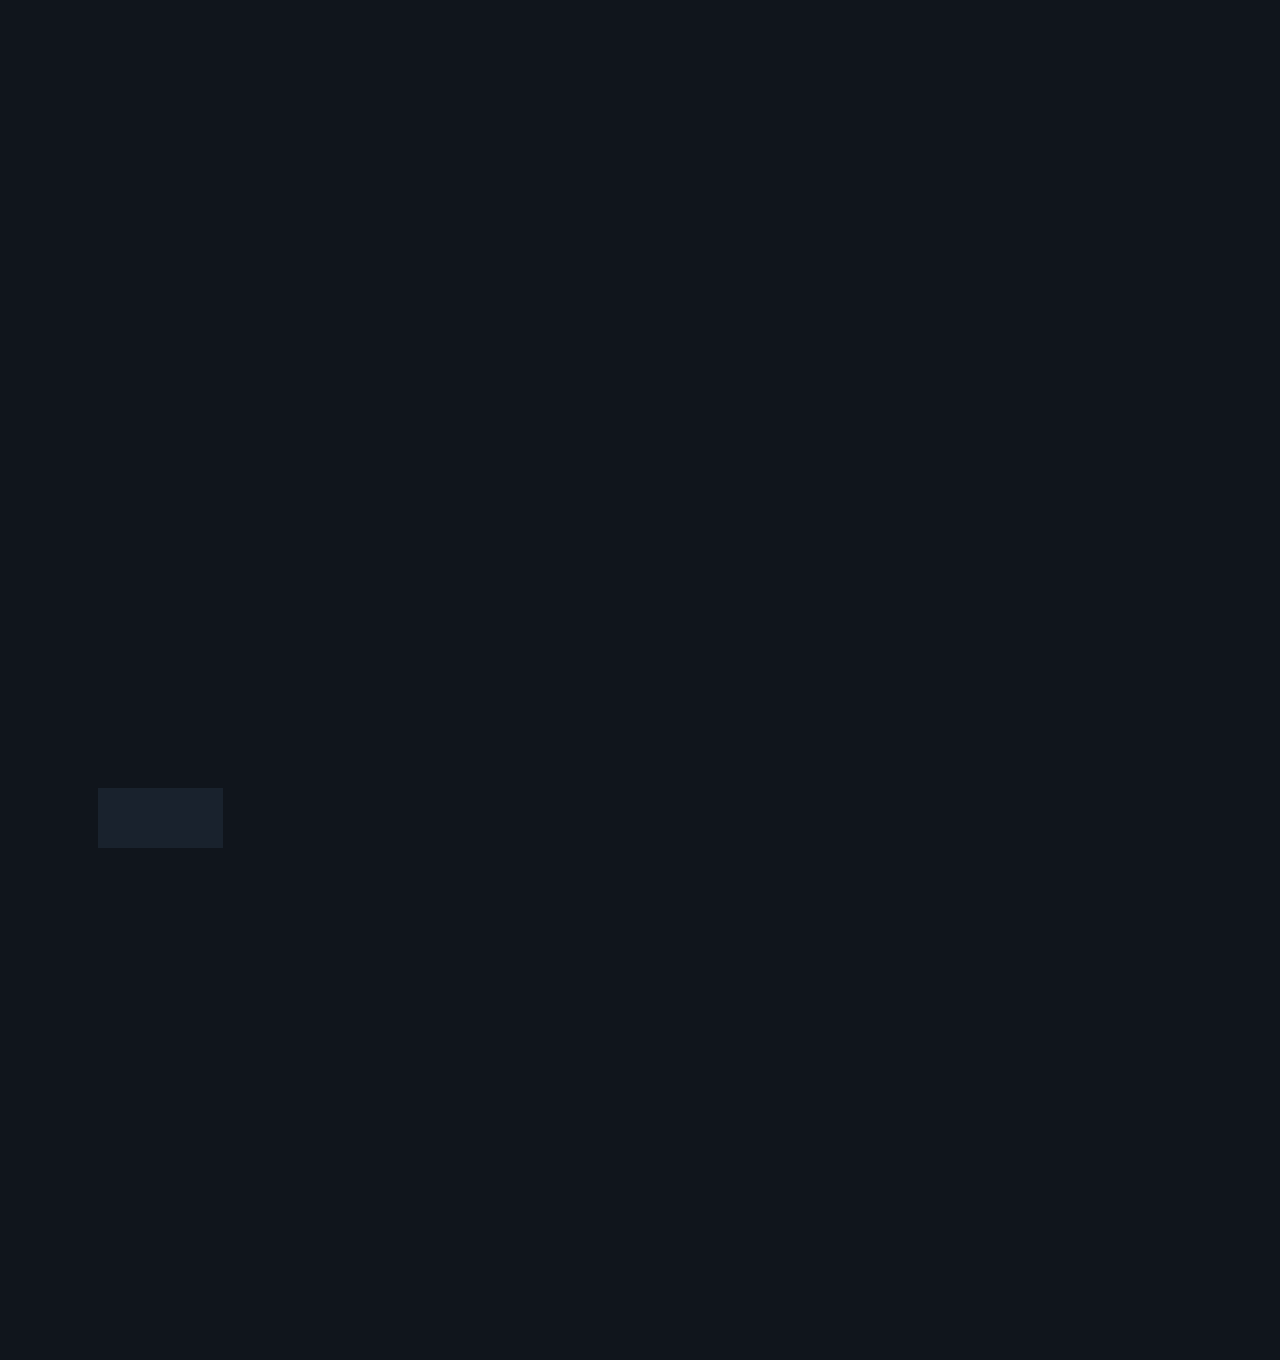
==== index.html @ 5c48b82a "Initial commit" ====
﻿<html>
<head>
<link rel="stylesheet" href="style.css" type="text/css" />
<script type="text/javascript" src="jquery-3.3.1.min.js"></script>
<script type="text/javascript" src="script.js"></script>
</head>
<body>
<div id="my-input2"></div>
<div id="my-input3" ></div>
<div id="my-input4" ></div>
<input id="my-input" type="text" class="my-input">
<div id="player"></div>
</body>
</html>
---- style.css ----
* {
  font-family: "Arial Black", bold, sans-serif;

}

body {
  background-color: #10151c;
}

 #my-input2 {
    width: 300px;
    height: 30px;
    color: #2a4870;
    text-align: center;
    font-size: 50px;
    position: absolute;
}

#my-input {
  width: 125;
  height: 60px;
margin-top: 25%;
background-color: #19222d;
outline: none;
color: #2a4870;
border: none;
text-align: center;
  font-size: 40px;
  margin-left:90;
position:absolute;
}

#my-input3 {

  width: 300px;
  height: 7%;
  margin-top: 10%;
  text-align: center;
  color: #243142;
  position: absolute;
  font-size: 20px;
}
#my-input4 {

  width: 300px;
  height: 5%;
  margin-top: 15%;
  text-align: center;
  color: #1e2938;
  position: absolute;
}
#player {
margin-top: 37%;
margin-left: 500;
}
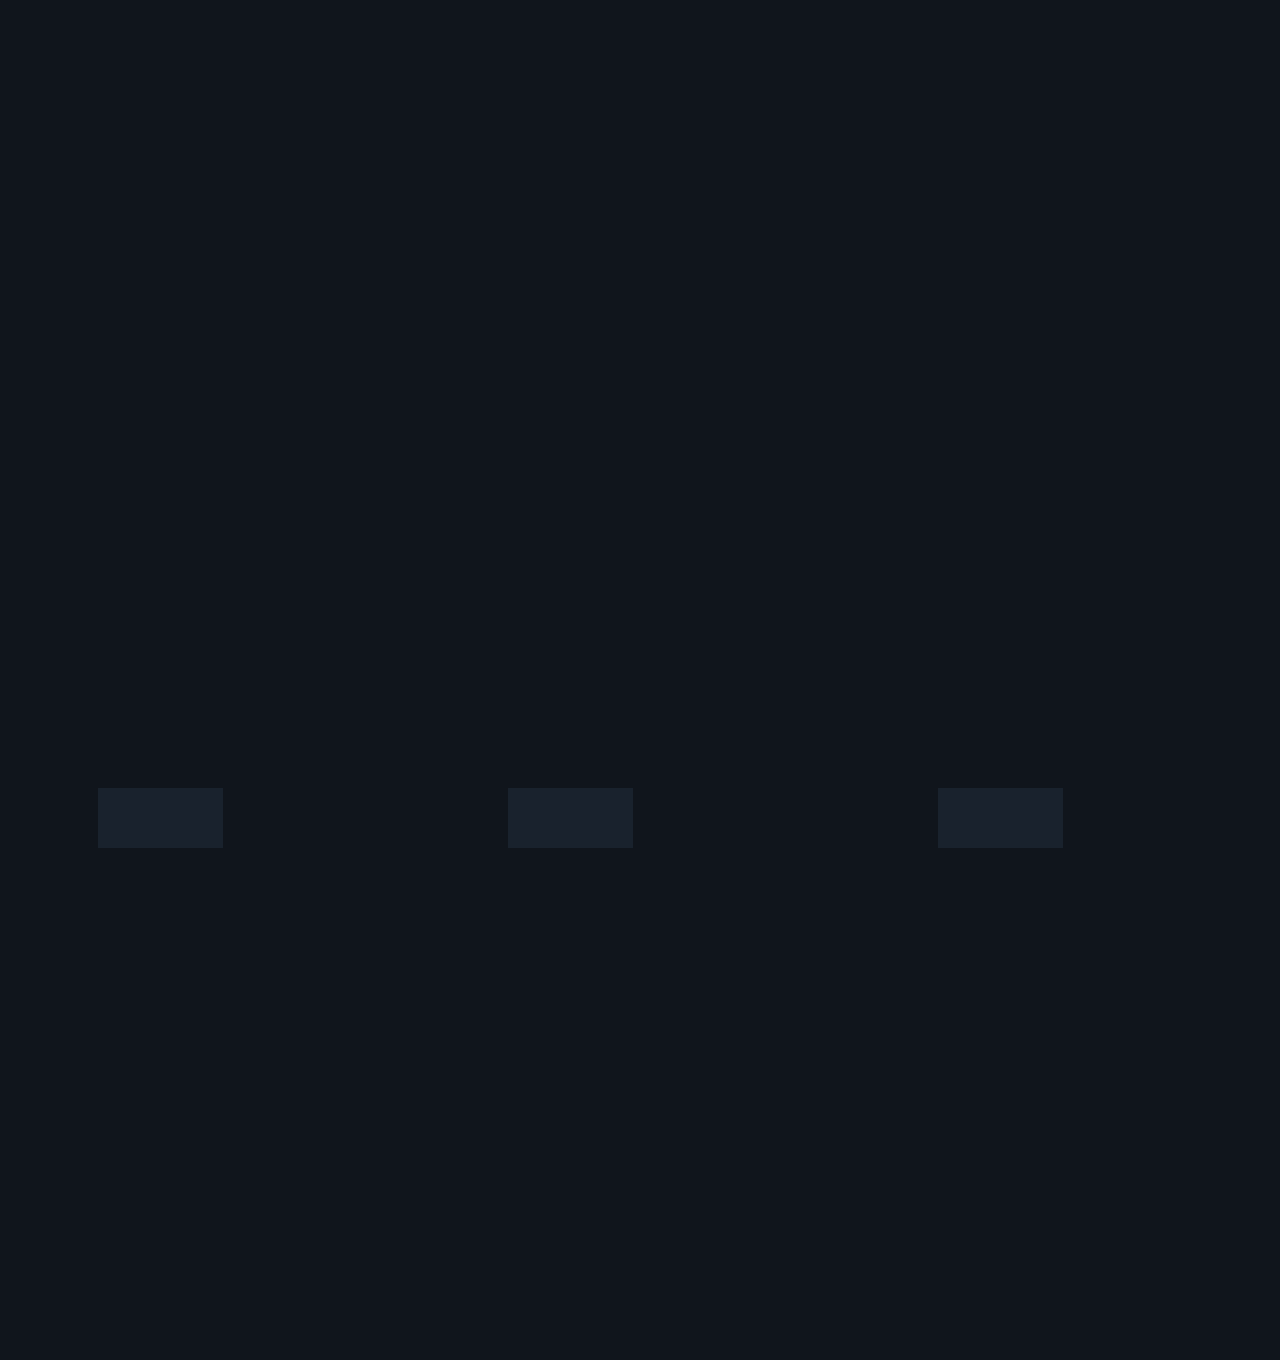
==== commit 21115799: "Initial commit" ====
--- a/index.html
+++ b/index.html
@@ -9,6 +9,19 @@
 <div id="my-input3" ></div>
 <div id="my-input4" ></div>
 <input id="my-input" type="text" class="my-input">
+<input id="my-input10" type="text" class="my-input">
+<input id="my-input20" type="text" class="my-input">
+<input id="my-input30" type="text" class="my-input">
+<div id="my-input5"></div>
+<div id="my-input6" ></div>
+<div id="my-input7" ></div>
+<div id="my-input8"></div>
+<div id="my-input9" ></div>
+<div id="my-input11" ></div>
+<div id="my-input12"></div>
+<div id="my-input13" ></div>
+<div id="my-input14" ></div>
+
 <div id="player"></div>
 </body>
 </html>
--- a/style.css
+++ b/style.css
@@ -16,22 +16,7 @@
     position: absolute;
 }
 
-#my-input {
-  width: 125;
-  height: 60px;
-margin-top: 25%;
-background-color: #19222d;
-outline: none;
-color: #2a4870;
-border: none;
-text-align: center;
-  font-size: 40px;
-  margin-left:90;
-position:absolute;
-}
-
 #my-input3 {
-
   width: 300px;
   height: 7%;
   margin-top: 10%;
@@ -51,5 +36,150 @@
 }
 #player {
 margin-top: 37%;
-margin-left: 500;
+margin-left: 455;
+}
+
+#my-input5 {
+  margin-left: 26.5%;
+   width: 300px;
+   height: 30px;
+   color: #2a4870;
+   text-align: center;
+   font-size: 50px;
+   position: absolute;
+
+}
+#my-input6 {
+  width: 300px;
+  height: 7%;
+  margin-top: 10%;
+  text-align: center;
+  color: #243142;
+  position: absolute;
+  font-size: 20px;
+  margin-left: 26.5%;
+}
+#my-input7 {
+  margin-left: 26.5%;
+  width: 300px;
+  height: 5%;
+  margin-top: 15%;
+  text-align: center;
+  color: #1e2938;
+  position: absolute;
+}
+#my-input8 {
+
+  margin-left: 53%;
+   width: 300px;
+   height: 30px;
+   color: #2a4870;
+   text-align: center;
+   font-size: 50px;
+   position: absolute;
+}
+#my-input9 {
+  width: 300px;
+  height: 7%;
+  margin-top: 10%;
+  text-align: center;
+  color: #243142;
+  position: absolute;
+  font-size: 20px;
+  margin-left: 53%;
+}
+#my-input11 {
+  margin-left: 53%;
+  width: 300px;
+  height: 5%;
+  margin-top: 15%;
+  text-align: center;
+  color: #1e2938;
+  position: absolute;
+}
+#my-input12 {
+
+  margin-left: 79.5%;
+   width: 300px;
+   height: 30px;
+   color: #2a4870;
+   text-align: center;
+   font-size: 50px;
+   position: absolute;
+}
+#my-input13 {
+  width: 300px;
+  height: 7%;
+  margin-top: 10%;
+  text-align: center;
+  color: #243142;
+  position: absolute;
+  font-size: 20px;
+  margin-left: 79.5%;
+}
+#my-input14 {
+  margin-left: 79.5%;
+  width: 300px;
+  height: 5%;
+  margin-top: 15%;
+  text-align: center;
+  color: #1e2938;
+  position: absolute;
+}
+/* my inputs*/
+
+#my-input {
+  width: 125;
+  height: 60px;
+margin-top: 25%;
+background-color: #19222d;
+outline: none;
+color: #2a4870;
+border: none;
+text-align: center;
+  font-size: 40px;
+  margin-left:90;
+position:absolute;
+}
+#my-input10 {
+  width: 125;
+  height: 60px;
+  
+margin-top: 25%;
+background-color: #19222d;
+outline: none;
+color: #2a4870;
+border: none;
+text-align: center;
+  font-size: 40px;
+  margin-left:500;
+position:absolute;
+}
+#my-input20 {
+  width: 125;
+  height: 60px;
+  
+margin-top: 25%;
+background-color: #19222d;
+outline: none;
+color: #2a4870;
+border: none;
+text-align: center;
+  font-size: 40px;
+  margin-left:930;
+position:absolute;
+}
+#my-input30 {
+  width: 125;
+  height: 60px;
+  
+margin-top: 25%;
+background-color: #19222d;
+outline: none;
+color: #2a4870;
+border: none;
+text-align: center;
+  font-size: 40px;
+  margin-left:1345;
+position:absolute;
 }
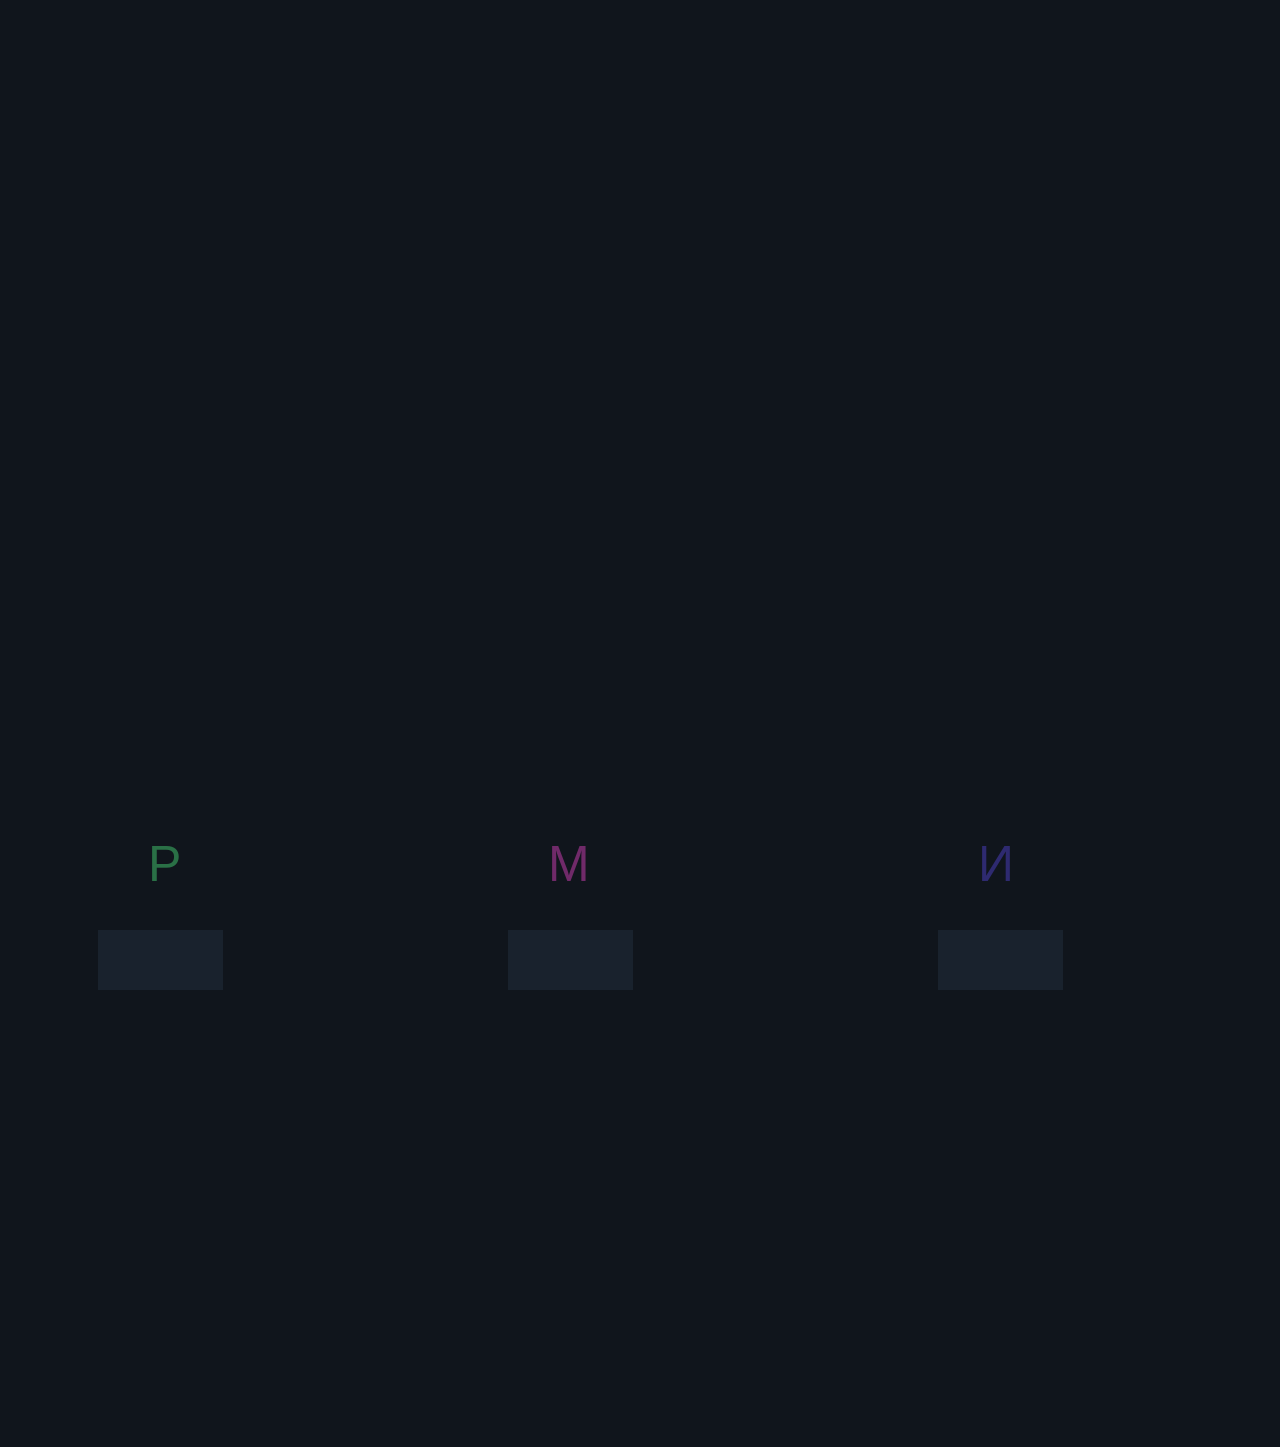
==== commit 565b45c7: "Initial commit" ====
--- a/index.html
+++ b/index.html
@@ -21,6 +21,10 @@
 <div id="my-input12"></div>
 <div id="my-input13" ></div>
 <div id="my-input14" ></div>
+<div id="rus">Р</div>
+<div id="mat">М</div>
+<div id="inf">И</div>
+<div id="phy">Ф</div>
 
 <div id="player"></div>
 </body>
--- a/style.css
+++ b/style.css
@@ -6,6 +6,35 @@
 body {
   background-color: #10151c;
 }
+
+#rus {
+  margin-left: 140;
+    position: absolute;
+    margin-top: 280;
+    font-size: 50px;
+    color:#2a7046;
+}
+ #mat {
+   margin-left: 540;
+     position: absolute;
+     margin-top: 280;
+     font-size: 50px;
+     color:#702a69;
+ }
+ #inf {
+   margin-left: 970;
+     position: absolute;
+     margin-top: 280;
+     font-size: 50px;
+     color:#2e2a70;
+ }
+ #phy {
+   margin-left: 1380;
+     position: absolute;
+     margin-top: 280;
+     font-size: 50px;
+     color:#2a705b;
+ }
 
  #my-input2 {
     width: 300px;
@@ -19,7 +48,7 @@
 #my-input3 {
   width: 300px;
   height: 7%;
-  margin-top: 10%;
+  margin-top: 150;
   text-align: center;
   color: #243142;
   position: absolute;
@@ -29,18 +58,18 @@
 
   width: 300px;
   height: 5%;
-  margin-top: 15%;
+  margin-top: 220;
   text-align: center;
   color: #1e2938;
   position: absolute;
 }
 #player {
-margin-top: 37%;
+margin-top: 555;
 margin-left: 455;
 }
 
 #my-input5 {
-  margin-left: 26.5%;
+  margin-left: 415;
    width: 300px;
    height: 30px;
    color: #2a4870;
@@ -52,25 +81,25 @@
 #my-input6 {
   width: 300px;
   height: 7%;
-  margin-top: 10%;
-  text-align: center;
-  color: #243142;
-  position: absolute;
-  font-size: 20px;
-  margin-left: 26.5%;
+  margin-top: 150;
+  text-align: center;
+  color: #243142;
+  position: absolute;
+  font-size: 20px;
+  margin-left: 415;
 }
 #my-input7 {
-  margin-left: 26.5%;
-  width: 300px;
-  height: 5%;
-  margin-top: 15%;
+  margin-left: 415;
+  width: 300px;
+  height: 5%;
+  margin-top: 220;
   text-align: center;
   color: #1e2938;
   position: absolute;
 }
 #my-input8 {
 
-  margin-left: 53%;
+  margin-left: 835;
    width: 300px;
    height: 30px;
    color: #2a4870;
@@ -81,25 +110,25 @@
 #my-input9 {
   width: 300px;
   height: 7%;
-  margin-top: 10%;
-  text-align: center;
-  color: #243142;
-  position: absolute;
-  font-size: 20px;
-  margin-left: 53%;
+  margin-top: 150;
+  text-align: center;
+  color: #243142;
+  position: absolute;
+  font-size: 20px;
+  margin-left: 835;
 }
 #my-input11 {
-  margin-left: 53%;
-  width: 300px;
-  height: 5%;
-  margin-top: 15%;
+  margin-left: 835;
+  width: 300px;
+  height: 5%;
+  margin-top: 220;
   text-align: center;
   color: #1e2938;
   position: absolute;
 }
 #my-input12 {
 
-  margin-left: 79.5%;
+  margin-left: 1250;
    width: 300px;
    height: 30px;
    color: #2a4870;
@@ -110,18 +139,18 @@
 #my-input13 {
   width: 300px;
   height: 7%;
-  margin-top: 10%;
-  text-align: center;
-  color: #243142;
-  position: absolute;
-  font-size: 20px;
-  margin-left: 79.5%;
+  margin-top: 150;
+  text-align: center;
+  color: #243142;
+  position: absolute;
+  font-size: 20px;
+  margin-left: 1250;
 }
 #my-input14 {
-  margin-left: 79.5%;
-  width: 300px;
-  height: 5%;
-  margin-top: 15%;
+  margin-left: 1250;
+  width: 300px;
+  height: 5%;
+  margin-top: 220;
   text-align: center;
   color: #1e2938;
   position: absolute;
@@ -131,7 +160,7 @@
 #my-input {
   width: 125;
   height: 60px;
-margin-top: 25%;
+margin-top: 375;
 background-color: #19222d;
 outline: none;
 color: #2a4870;
@@ -145,7 +174,7 @@
   width: 125;
   height: 60px;
   
-margin-top: 25%;
+margin-top: 375;
 background-color: #19222d;
 outline: none;
 color: #2a4870;
@@ -159,7 +188,7 @@
   width: 125;
   height: 60px;
   
-margin-top: 25%;
+margin-top: 375;
 background-color: #19222d;
 outline: none;
 color: #2a4870;
@@ -173,7 +202,7 @@
   width: 125;
   height: 60px;
   
-margin-top: 25%;
+margin-top: 375;
 background-color: #19222d;
 outline: none;
 color: #2a4870;
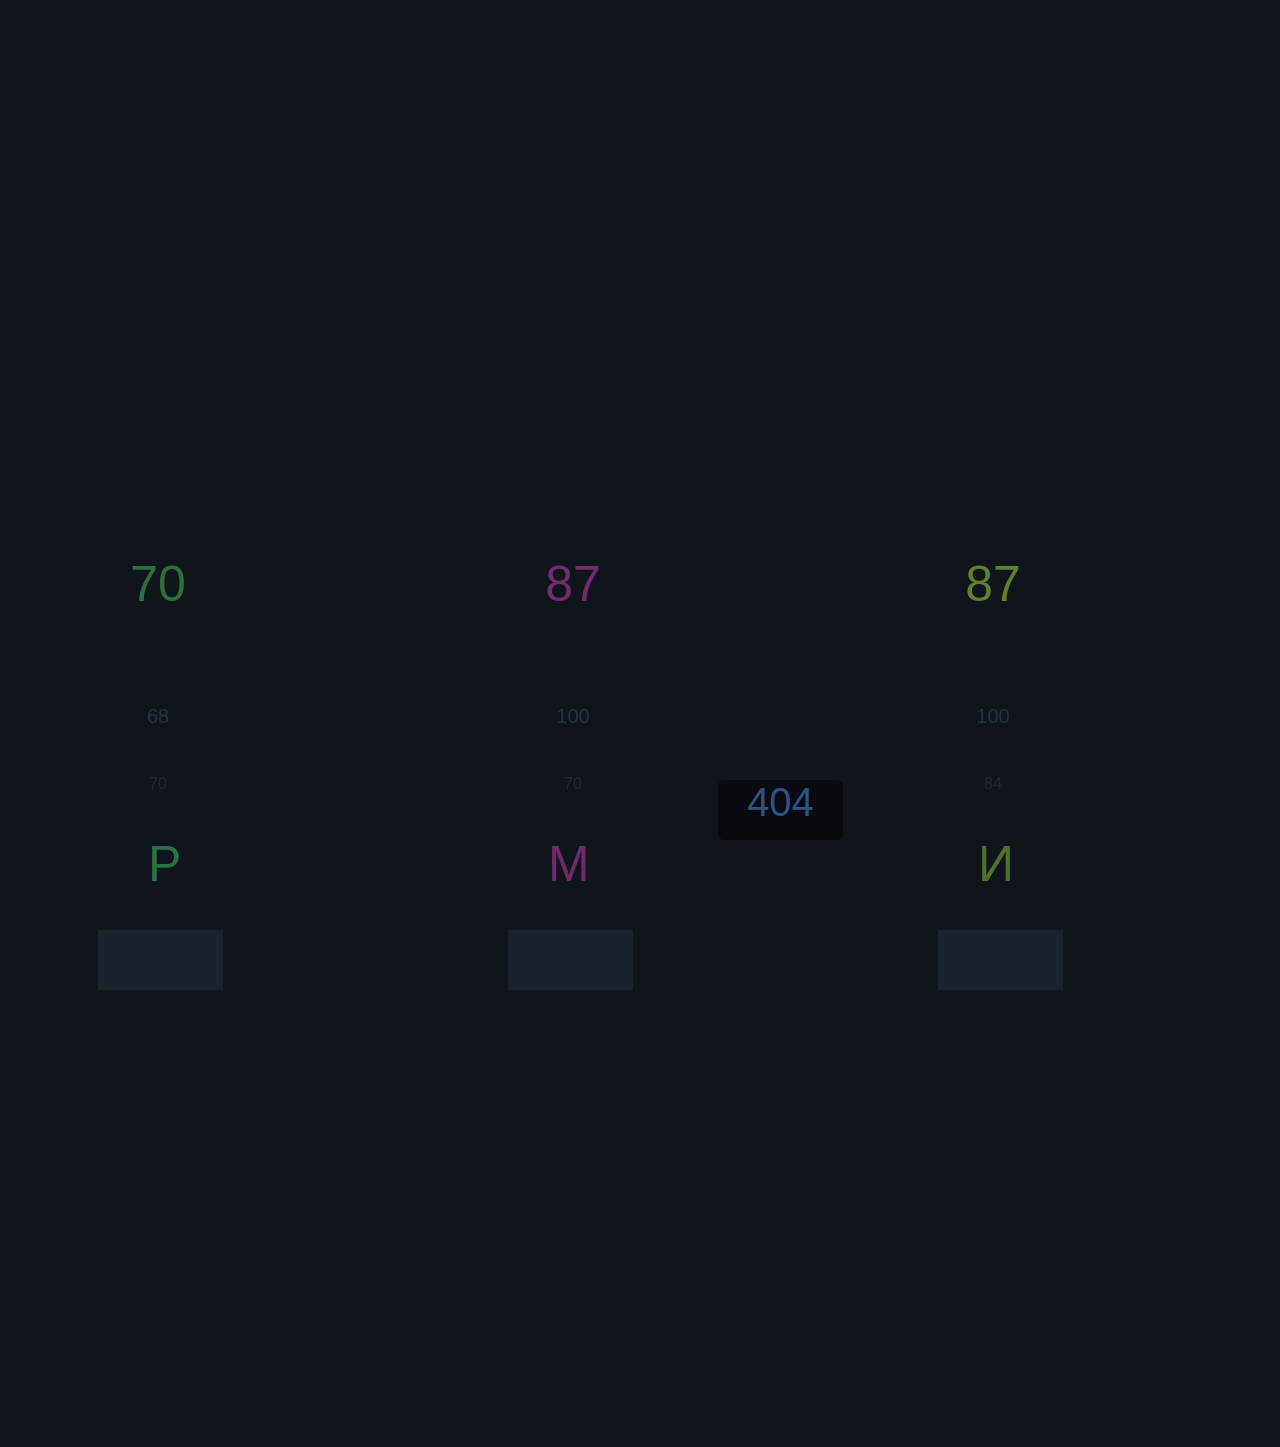
==== commit b361d030: "Initial commit" ====
--- a/index.html
+++ b/index.html
@@ -5,26 +5,27 @@
 <script type="text/javascript" src="script.js"></script>
 </head>
 <body>
-<div id="my-input2"></div>
-<div id="my-input3" ></div>
-<div id="my-input4" ></div>
+<div id="my-input2">70</div>
+<div id="my-input3" >68</div>
+<div id="my-input4" >70</div>
 <input id="my-input" type="text" class="my-input">
 <input id="my-input10" type="text" class="my-input">
 <input id="my-input20" type="text" class="my-input">
 <input id="my-input30" type="text" class="my-input">
-<div id="my-input5"></div>
-<div id="my-input6" ></div>
-<div id="my-input7" ></div>
-<div id="my-input8"></div>
-<div id="my-input9" ></div>
-<div id="my-input11" ></div>
-<div id="my-input12"></div>
-<div id="my-input13" ></div>
-<div id="my-input14" ></div>
+<div id="my-input5">87</div>
+<div id="my-input6" >100</div>
+<div id="my-input7" >70</div>
+<div id="my-input8">87</div>
+<div id="my-input9" >100</div>
+<div id="my-input11" >84</div>
+<div id="my-input12">70</div>
+<div id="my-input13" >82</div>
+<div id="my-input14" >80</div>
 <div id="rus">Р</div>
 <div id="mat">М</div>
 <div id="inf">И</div>
 <div id="phy">Ф</div>
+<div id="res">404</div>
 
 <div id="player"></div>
 </body>
--- a/style.css
+++ b/style.css
@@ -26,20 +26,32 @@
      position: absolute;
      margin-top: 280;
      font-size: 50px;
-     color:#2e2a70;
+     color:#51702a;
  }
  #phy {
    margin-left: 1380;
      position: absolute;
      margin-top: 280;
      font-size: 50px;
-     color:#2a705b;
+     color:#70352a;
  }
 
+#res {
+  background-color: #080a0f;
+  width: 125;
+  height: 60px;
+  margin-left: 710;
+  margin-top: 225;
+  position: absolute;
+  border-radius: 6px 6px 6px 6px;
+  text-align: center;
+  color: #2d5284;
+  font-size: 40px;
+}
  #my-input2 {
     width: 300px;
     height: 30px;
-    color: #2a4870;
+    color: #2a7038;
     text-align: center;
     font-size: 50px;
     position: absolute;
@@ -72,7 +84,7 @@
   margin-left: 415;
    width: 300px;
    height: 30px;
-   color: #2a4870;
+   color: #722a70;
    text-align: center;
    font-size: 50px;
    position: absolute;
@@ -102,7 +114,7 @@
   margin-left: 835;
    width: 300px;
    height: 30px;
-   color: #2a4870;
+   color: #5c822c;
    text-align: center;
    font-size: 50px;
    position: absolute;
@@ -131,7 +143,7 @@
   margin-left: 1250;
    width: 300px;
    height: 30px;
-   color: #2a4870;
+   color: #82382a;
    text-align: center;
    font-size: 50px;
    position: absolute;
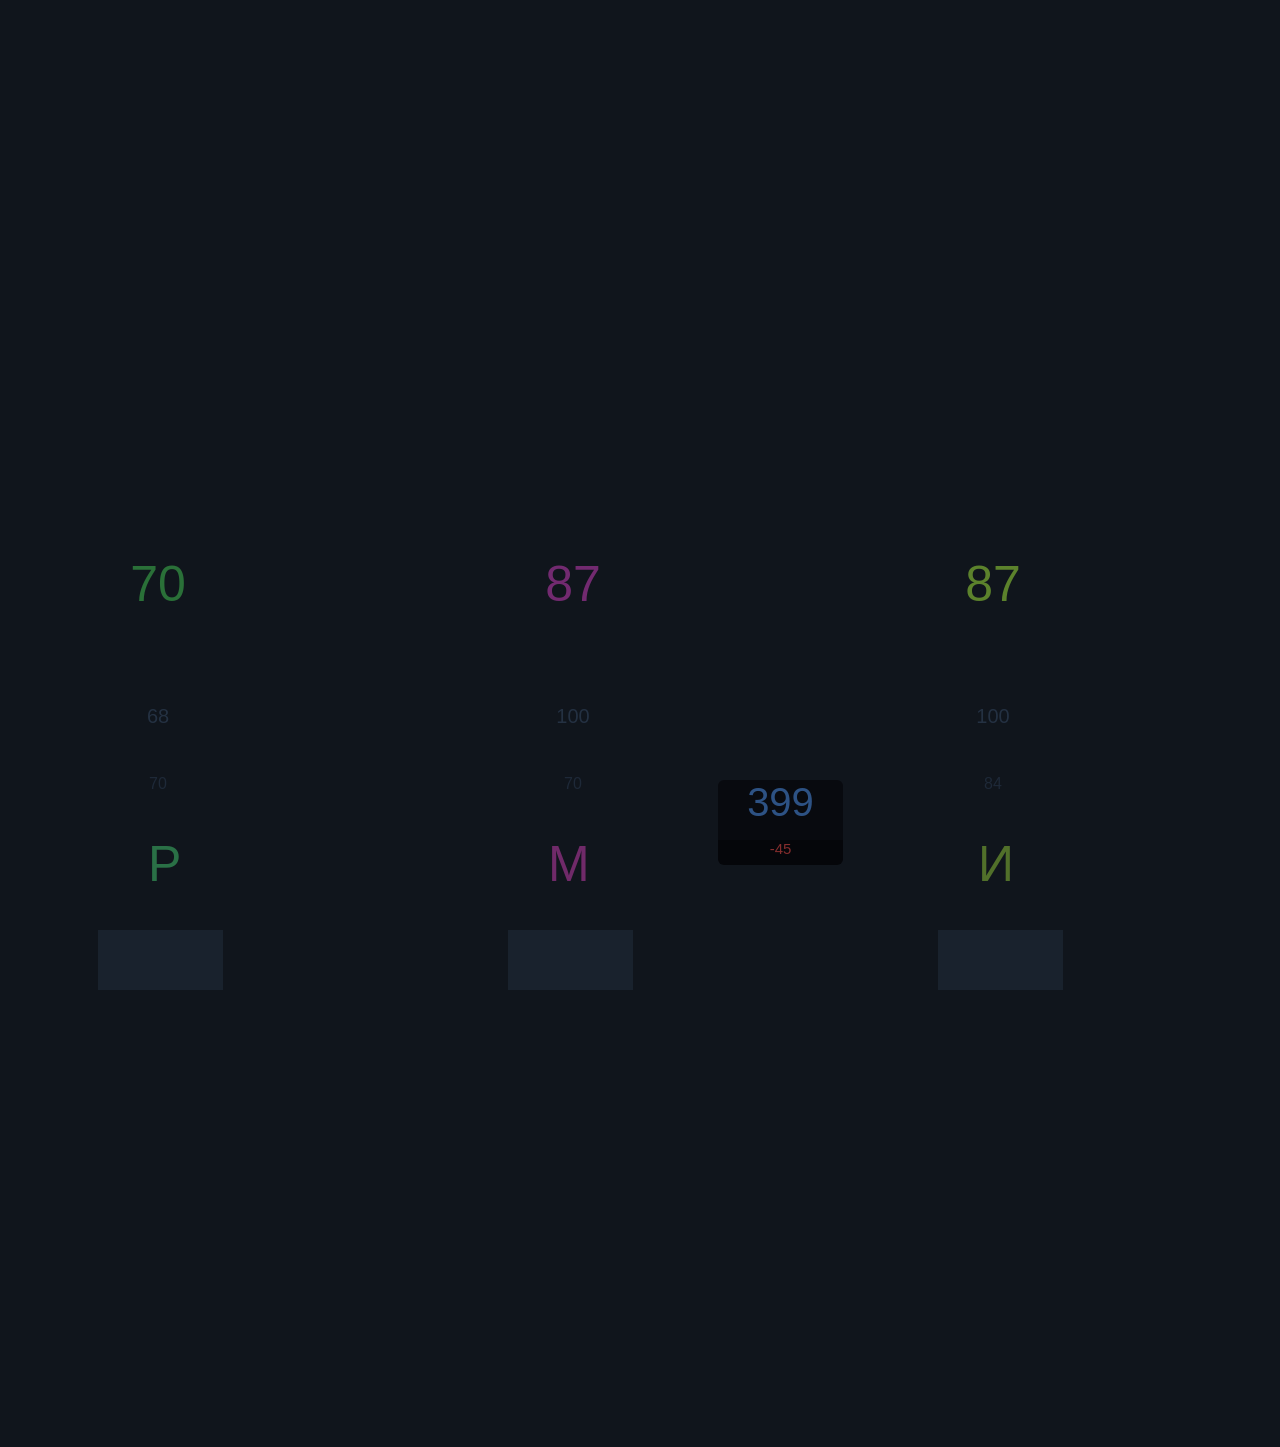
==== commit a2a9cffc: "Initial commit" ====
--- a/index.html
+++ b/index.html
@@ -25,7 +25,8 @@
 <div id="mat">М</div>
 <div id="inf">И</div>
 <div id="phy">Ф</div>
-<div id="res">404</div>
+<div id="res">399</div>
+<div id="minus">-45</div>
 
 <div id="player"></div>
 </body>
--- a/style.css
+++ b/style.css
@@ -43,10 +43,22 @@
   margin-left: 710;
   margin-top: 225;
   position: absolute;
-  border-radius: 6px 6px 6px 6px;
+  border-radius: 6px 6px 0px 0px;
   text-align: center;
   color: #2d5284;
   font-size: 40px;
+}
+#minus {
+  background-color: #05060a;
+  width: 125;
+  height: 25px;
+  margin-left: 710;
+  margin-top: 285;
+  position: absolute;
+  border-radius: 0px 0px 6px 6px;
+  text-align: center;
+  color: #842d2d;
+  font-size: 15px;
 }
  #my-input2 {
     width: 300px;
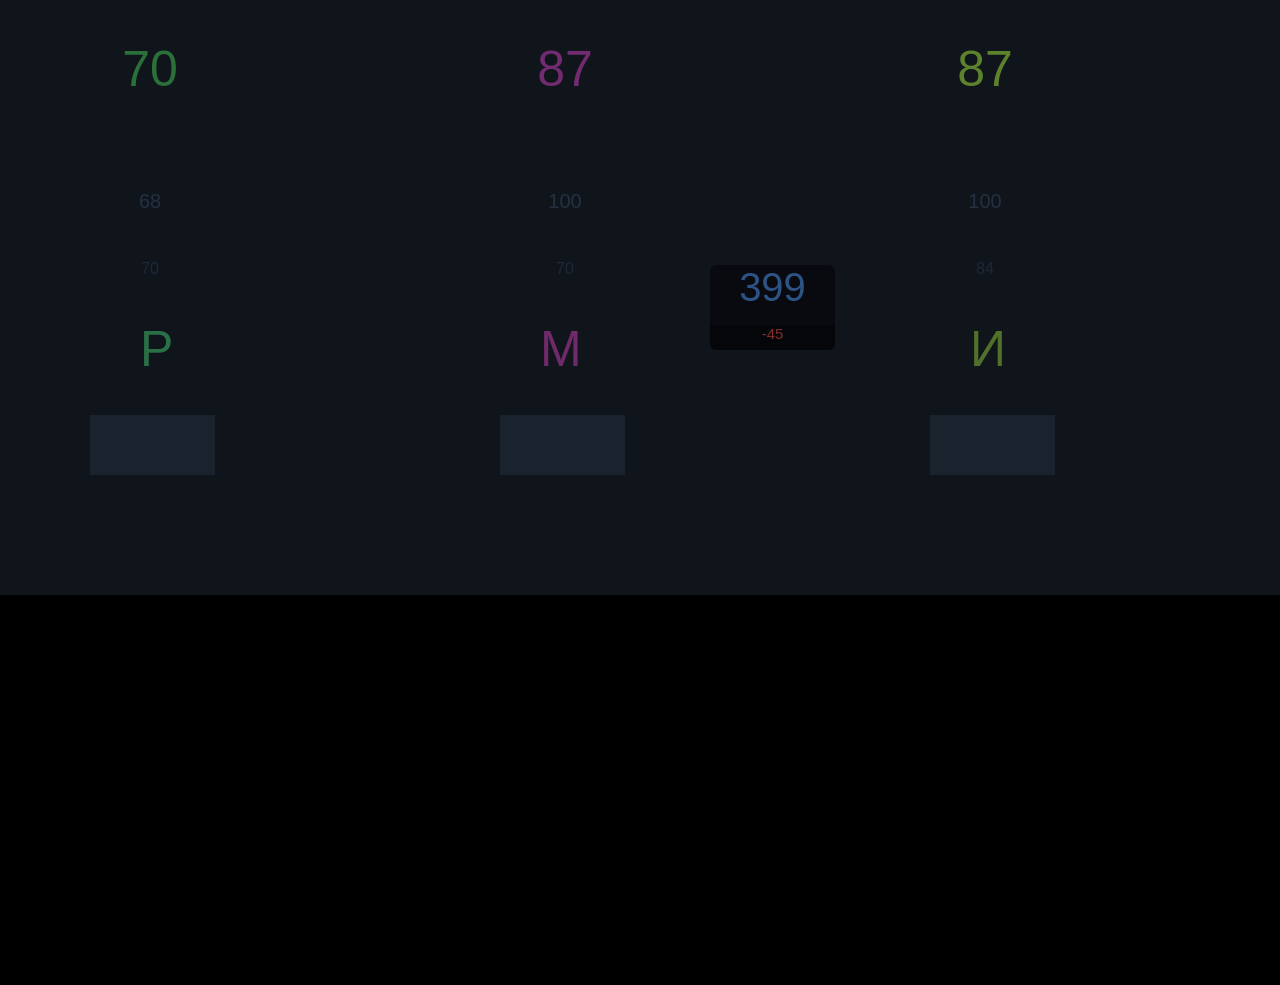
==== commit 98423f6e: "Initial commit" ====
--- a/index.html
+++ b/index.html
@@ -27,6 +27,7 @@
 <div id="phy">Ф</div>
 <div id="res">399</div>
 <div id="minus">-45</div>
+<div id="black"></div>
 
 <div id="player"></div>
 </body>
--- a/style.css
+++ b/style.css
@@ -5,6 +5,8 @@
 
 body {
   background-color: #10151c;
+  margin: 0;
+  margin-top: 40;
 }
 
 #rus {
@@ -90,6 +92,16 @@
 #player {
 margin-top: 555;
 margin-left: 455;
+position: absolute;
+}
+#black {
+margin-top: 555;
+margin-left: 0;
+padding: 0;
+height: 390;
+background-color: black;
+width: 100%;
+position: absolute;
 }
 
 #my-input5 {
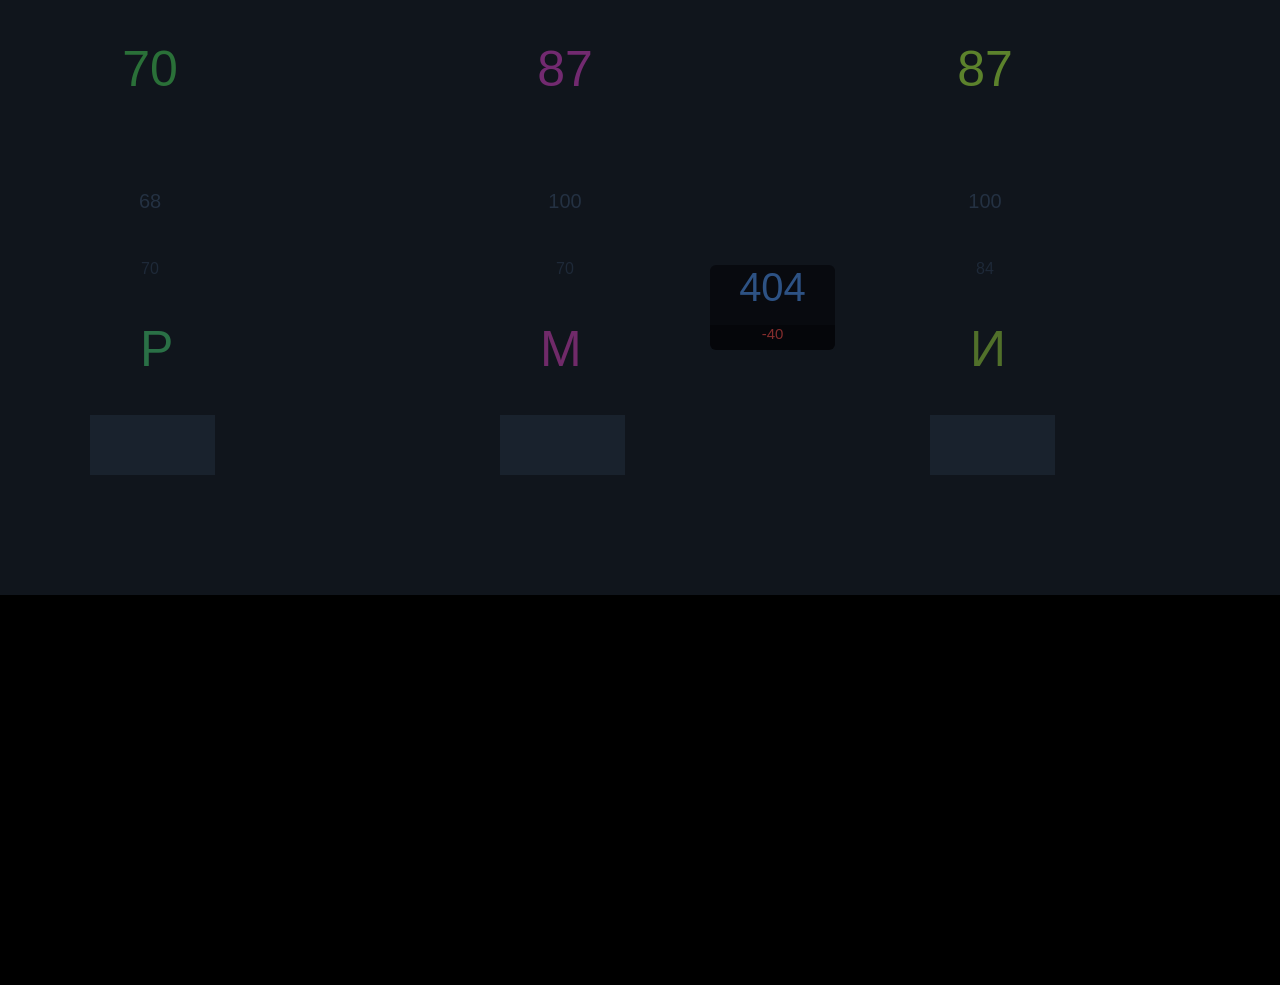
==== commit 1619bd4b: "Initial commit" ====
--- a/index.html
+++ b/index.html
@@ -18,15 +18,15 @@
 <div id="my-input8">87</div>
 <div id="my-input9" >100</div>
 <div id="my-input11" >84</div>
-<div id="my-input12">70</div>
-<div id="my-input13" >82</div>
-<div id="my-input14" >80</div>
+<div id="my-input12">75</div>
+<div id="my-input13" >86</div>
+<div id="my-input14" >82</div>
 <div id="rus">Р</div>
 <div id="mat">М</div>
 <div id="inf">И</div>
 <div id="phy">Ф</div>
-<div id="res">399</div>
-<div id="minus">-45</div>
+<div id="res">404</div>
+<div id="minus">-40</div>
 <div id="black"></div>
 
 <div id="player"></div>
